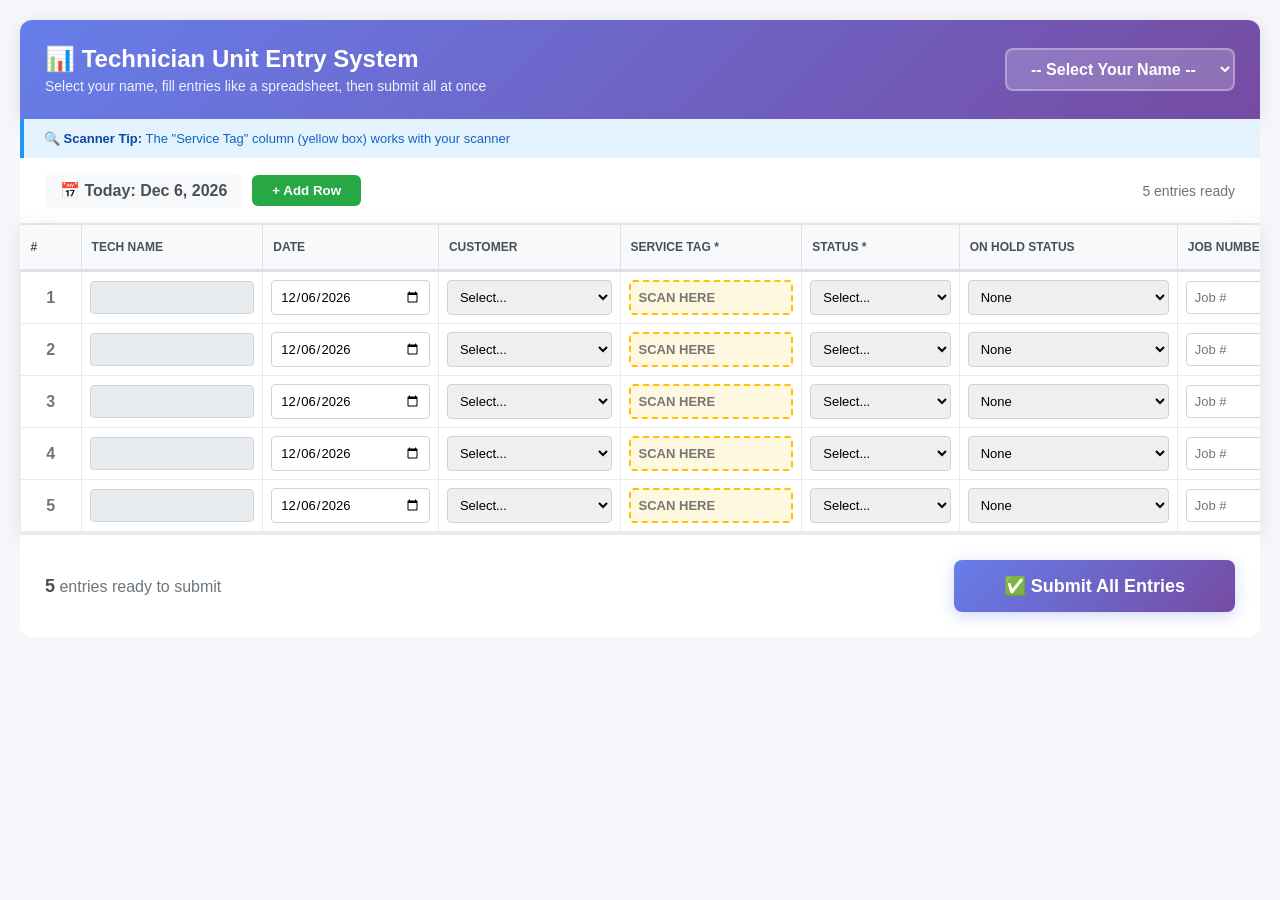
==== tech_entry_simple.html @ 1c970b4c "Removed daily hours" ====
<!DOCTYPE html>
<html lang="en">
<head>
    <meta charset="UTF-8">
    <meta name="viewport" content="width=device-width, initial-scale=1.0">
    <title>Tech Data Entry System</title>
    <style>
        * {
            margin: 0;
            padding: 0;
            box-sizing: border-box;
        }
        
        body {
            font-family: 'Segoe UI', Tahoma, Geneva, Verdana, sans-serif;
            background: #f5f7fa;
            padding: 20px;
        }
        
        .container {
            max-width: 1600px;
            margin: 0 auto;
        }
        
        .header {
            background: linear-gradient(135deg, #667eea 0%, #764ba2 100%);
            color: white;
            padding: 25px;
            border-radius: 12px 12px 0 0;
            box-shadow: 0 4px 20px rgba(0,0,0,0.1);
        }
        
        .header-content {
            display: flex;
            justify-content: space-between;
            align-items: center;
        }
        
        .header h1 {
            font-size: 24px;
            margin-bottom: 5px;
        }
        
        .header p {
            opacity: 0.9;
            font-size: 14px;
        }
        
        .tech-selector {
            background: rgba(255,255,255,0.2);
            padding: 10px 20px;
            border-radius: 8px;
            border: 2px solid rgba(255,255,255,0.3);
            color: white;
            font-size: 16px;
            font-weight: 600;
            cursor: pointer;
        }
        
        .tech-selector option {
            color: #000;
        }
        
        .tech-selector:focus {
            outline: none;
            border-color: white;
        }
        
        .scanner-hint {
            background: #e3f2fd;
            border-left: 4px solid #2196F3;
            padding: 12px 20px;
            color: #1565C0;
            font-size: 13px;
        }
        
        .scanner-hint strong {
            color: #0d47a1;
        }
        
        .toolbar {
            background: white;
            padding: 15px 25px;
            display: flex;
            justify-content: space-between;
            align-items: center;
            border-bottom: 2px solid #e9ecef;
        }
        
        .toolbar-left {
            display: flex;
            gap: 10px;
            align-items: center;
        }
        
        .date-display {
            font-weight: 600;
            color: #495057;
            padding: 8px 15px;
            background: #f8f9fa;
            border-radius: 6px;
        }
        
        .btn-add-row {
            padding: 8px 20px;
            background: #28a745;
            color: white;
            border: none;
            border-radius: 6px;
            font-weight: 600;
            cursor: pointer;
            transition: all 0.2s;
        }
        
        .btn-add-row:hover {
            background: #218838;
            transform: translateY(-1px);
        }
        
        .entry-count {
            color: #6c757d;
            font-size: 14px;
        }
        
        .spreadsheet-container {
            background: white;
            overflow-x: auto;
            box-shadow: 0 4px 20px rgba(0,0,0,0.1);
        }
        
        .spreadsheet {
            width: 100%;
            border-collapse: collapse;
            min-width: 1400px;
        }
        
        .spreadsheet thead {
            background: #f8f9fa;
            position: sticky;
            top: 0;
            z-index: 10;
            border-bottom: 3px solid #dee2e6;
        }
        
        .spreadsheet th {
            padding: 15px 10px;
            text-align: left;
            font-size: 12px;
            font-weight: 700;
            color: #495057;
            text-transform: uppercase;
            border-right: 1px solid #dee2e6;
        }
        
        .spreadsheet td {
            padding: 8px;
            border: 1px solid #e9ecef;
            background: white;
        }
        
        .spreadsheet tbody tr:hover {
            background: #f8f9fa;
        }
        
        .spreadsheet input,
        .spreadsheet select {
            width: 100%;
            padding: 8px;
            border: 1px solid #ced4da;
            border-radius: 4px;
            font-size: 13px;
            font-family: inherit;
        }
        
        .spreadsheet input:focus,
        .spreadsheet select:focus {
            outline: none;
            border-color: #667eea;
            box-shadow: 0 0 0 2px rgba(102, 126, 234, 0.1);
        }
        
        .service-tag-input {
            font-family: 'Courier New', monospace;
            font-weight: bold;
            text-transform: uppercase;
            background: #fff8e1;
            border: 2px dashed #ffc107 !important;
        }
        
        .service-tag-input:focus {
            background: #fffde7;
            border-color: #ff9800 !important;
        }
        
        .row-number {
            background: #f8f9fa;
            text-align: center;
            font-weight: 600;
            color: #6c757d;
            padding: 8px;
            border-right: 2px solid #dee2e6;
        }
        
        .btn-delete-row {
            padding: 6px 12px;
            background: #dc3545;
            color: white;
            border: none;
            border-radius: 4px;
            cursor: pointer;
            font-size: 12px;
            width: 100%;
        }
        
        .btn-delete-row:hover {
            background: #c82333;
        }
        
        .submit-section {
            background: white;
            padding: 25px;
            border-radius: 0 0 12px 12px;
            display: flex;
            justify-content: space-between;
            align-items: center;
            border-top: 3px solid #e9ecef;
        }
        
        .submit-info {
            color: #6c757d;
        }
        
        .submit-info strong {
            color: #495057;
            font-size: 18px;
        }
        
        .btn-submit {
            padding: 15px 50px;
            background: linear-gradient(135deg, #667eea 0%, #764ba2 100%);
            color: white;
            border: none;
            border-radius: 8px;
            font-size: 18px;
            font-weight: 700;
            cursor: pointer;
            transition: all 0.3s;
            box-shadow: 0 4px 15px rgba(102, 126, 234, 0.3);
        }
        
        .btn-submit:hover {
            transform: translateY(-2px);
            box-shadow: 0 6px 20px rgba(102, 126, 234, 0.4);
        }
        
        .alert {
            padding: 15px 20px;
            border-radius: 8px;
            margin-bottom: 15px;
            display: none;
        }
        
        .alert.visible {
            display: block;
        }
        
        .alert-success {
            background: #d4edda;
            color: #155724;
            border: 1px solid #c3e6cb;
        }
        
        .alert-error {
            background: #f8d7da;
            color: #721c24;
            border: 1px solid #f5c6cb;
        }
    </style>
</head>
<body>
    <div class="container">
        <div class="header">
            <div class="header-content">
                <div>
                    <h1>📊 Technician Unit Entry System</h1>
                    <p>Select your name, fill entries like a spreadsheet, then submit all at once</p>
                </div>
                <select class="tech-selector" id="techName" required>
                    <option value="">-- Select Your Name --</option>
                    <option value="ANDRE">ANDRE</option>
                    <option value="ANTHONY">ANTHONY</option>
                    <option value="ASHE">ASHE</option>
                    <option value="BRANDON">BRANDON</option>
                    <option value="CHRISTIAN">CHRISTIAN</option>
                    <option value="CODY">CODY</option>
                    <option value="DARIUS">DARIUS</option>
                    <option value="DEMETRIUS">DEMETRIUS</option>
                    <option value="GEOFF">GEOFF</option>
                    <option value="JESS">JESS</option>
                    <option value="JOSH">JOSH</option>
                    <option value="KYLE">KYLE</option>
                    <option value="TRISTIN">TRISTIN</option>
                    <option value="TRINITY">TRINITY</option>
                    <option value="TURNER">TURNER</option>
                    <option value="TYREK">TYREK</option>
                    <option value="ZAC">ZAC</option>
                </select>
            </div>
        </div>
        
        <div class="scanner-hint">
            <strong>🔍 Scanner Tip:</strong> The "Service Tag" column (yellow box) works with your scanner
        </div>
        
        <!-- Alerts -->
        <div class="alert alert-success" id="successAlert"></div>
        <div class="alert alert-error" id="errorAlert"></div>
        
        <div class="toolbar">
            <div class="toolbar-left">
                <div class="date-display" id="currentDate">📅 Today: Dec 4, 2025</div>
                <button class="btn-add-row" onclick="addRow()">+ Add Row</button>
            </div>
            <div class="entry-count">
                <span id="rowCount">0</span> entries ready
            </div>
        </div>
        
        <div class="spreadsheet-container">
            <table class="spreadsheet" id="dataTable">
                <thead>
                    <tr>
                        <th style="width: 50px;">#</th>
                        <th style="width: 150px;">Tech Name</th>
                        <th style="width: 130px;">Date</th>
                        <th style="width: 150px;">Customer</th>
                        <th style="width: 150px;">Service Tag *</th>
                        <th style="width: 130px;">Status *</th>
                        <th style="width: 180px;">On Hold Status</th>
                        <th style="width: 120px;">Job Number</th>
                        <th style="width: 80px;">Actions</th>
                    </tr>
                </thead>
                <tbody id="dataTableBody">
                    <!-- Rows will be added here dynamically -->
                </tbody>
            </table>
        </div>
        
        <div class="submit-section">
            <div class="submit-info">
                <strong id="submitCount">0</strong> entries ready to submit
            </div>
            <button class="btn-submit" onclick="submitAllEntries()">
                ✅ Submit All Entries
            </button>
        </div>
    </div>
    
    <script>
        let rowCounter = 0;
        const today = new Date().toISOString().split('T')[0];
        
        // Update current date display
        document.getElementById('currentDate').textContent = `📅 Today: ${new Date().toLocaleDateString('en-US', { 
            month: 'short', 
            day: 'numeric', 
            year: 'numeric' 
        })}`;
        
        // Add initial rows
        for (let i = 0; i < 5; i++) {
            addRow();
        }
        
        function addRow() {
            rowCounter++;
            const tbody = document.getElementById('dataTableBody');
            const techName = document.getElementById('techName').value;
            
            const row = document.createElement('tr');
            row.id = `row-${rowCounter}`;
            row.innerHTML = `
                <td class="row-number">${rowCounter}</td>
                <td>
                    <input type="text" class="tech-name-cell" value="${techName}" readonly style="background: #e9ecef; cursor: not-allowed;">
                </td>
                <td>
                    <input type="date" value="${today}" required>
                </td>
                <td>
                    <select class="customer-select">
                        <option value="">Select...</option>
                        <option value="RICHLAND 1">RICHLAND 1</option>
                        <option value="ANDERSON 5">ANDERSON 5</option>
                        <option value="UNION">UNION</option>
                        <option value="FT. MILL">FT. MILL</option>
                        <option value="IREDELL">IREDELL</option>
                    </select>
                </td>
                <td>
                    <input 
                        type="text" 
                        class="service-tag-input" 
                        placeholder="SCAN HERE"
                        maxlength="7"
                        onkeyup="this.value = this.value.toUpperCase()"
                        onkeypress="if(event.key === 'Enter') { event.preventDefault(); this.closest('tr').querySelector('.status-select').focus(); }"
                        required>
                </td>
                <td>
                    <select class="status-select" required>
                        <option value="">Select...</option>
                        <option value="DIAGNOSED">DIAGNOSED</option>
                        <option value="REPAIRED">REPAIRED</option>
                        <option value="PARTIAL">PARTIAL</option>
                        <option value="BER">BER</option>
                    </select>
                </td>
                <td>
                    <select class="onhold-select">
                        <option value="">None</option>
                        <option value="AWAITING QA">AWAITING QA</option>
                        <option value="AWAITING REPAIRS">AWAITING REPAIRS</option>
                        <option value="AWAITING WARRANTY PARTS">AWAITING WARRANTY PARTS</option>
                        <option value="AWAITING ADP PARTS">AWAITING ADP PARTS</option>
                        <option value="AWAITING WORTH REPAIRS">AWAITING WORTH REPAIRS</option>
                        <option value="AWAITING REIMAGE">AWAITING REIMAGE</option>
                        <option value="AWAITING DELL DEPOT">AWAITING DELL DEPOT</option>
                        <option value="AWAITING IMAGING">AWAITING IMAGING</option>
                        <option value="BUG UNIT">BUG UNIT</option>
                        <option value="BER">BER</option>
                    </select>
                </td>
                <td>
                <input type="text" pattern="\d{1,6}" maxlength="6" placeholder="Job #" oninput="this.value = this.value.replace(/[^0-9]/g, '')">
                </td>
                <td>
                    <button class="btn-delete-row" onclick="deleteRow('row-${rowCounter}')">🗑️</button>
                </td>
            `;
            
            tbody.appendChild(row);
            updateRowCount();
        }
        
        // Update tech name in all rows when dropdown changes
        document.getElementById('techName').addEventListener('change', function() {
            const techName = this.value;
            document.querySelectorAll('.tech-name-cell').forEach(cell => {
                cell.value = techName;
            });
        });
        
        function deleteRow(rowId) {
            const row = document.getElementById(rowId);
            if (row) {
                row.remove();
                updateRowCount();
            }
        }
        
        function updateRowCount() {
            const tbody = document.getElementById('dataTableBody');
            const count = tbody.children.length;
            document.getElementById('rowCount').textContent = count;
            document.getElementById('submitCount').textContent = count;
        }
        
        function showSuccess(message) {
            const alert = document.getElementById('successAlert');
            alert.textContent = message;
            alert.classList.add('visible');
            setTimeout(() => alert.classList.remove('visible'), 5000);
        }
        
        function showError(message) {
            const alert = document.getElementById('errorAlert');
            alert.textContent = message;
            alert.classList.add('visible');
            setTimeout(() => alert.classList.remove('visible'), 5000);
        }
        
        function submitAllEntries() {
            const techName = document.getElementById('techName').value;
            
            if (!techName) {
                showError('⚠️ Please select your name from the dropdown first!');
                document.getElementById('techName').focus();
                return;
            }
            
            const tbody = document.getElementById('dataTableBody');
            const rows = tbody.querySelectorAll('tr');
            
            if (rows.length === 0) {
                showError('⚠️ No entries to submit. Add some rows first!');
                return;
            }
            
            const entries = [];
            
            rows.forEach((row, index) => {
                const cells = row.querySelectorAll('td');
                const date = cells[2].querySelector('input').value;
                const customer = cells[3].querySelector('select').value;
                const serviceTag = cells[4].querySelector('input').value;
                const status = cells[5].querySelector('select').value;
                const onHoldStatus = cells[6].querySelector('select').value;
                const jobNumber = cells[7].querySelector('input').value;
                
                if (serviceTag && status) {
                    entries.push({
                        techName: techName,
                        date: date,
                        customer: customer,
                        serviceTag: serviceTag,
                        status: status,
                        onHoldStatus: onHoldStatus,
                        jobNumber: jobNumber
                    });
                }
            });
            
            if (entries.length === 0) {
                showError('⚠️ No valid entries! Make sure each row has at least Service Tag and Status filled in.');
                return;
            }
            
            // Submit to backend
            fetch('submit_entries.php', {
                method: 'POST',
                headers: { 'Content-Type': 'application/json' },
                body: JSON.stringify(entries)
            })
            .then(response => response.json())
            .then(data => {
                if (data.success) {
                    showSuccess(`✅ Success! Submitted ${entries.length} entries to database.`);
                    
                    // Clear the table
                    tbody.innerHTML = '';
                    rowCounter = 0;
                    
                    // Add fresh rows
                    for (let i = 0; i < 5; i++) {
                        addRow();
                    }
                } else {
                    showError('❌ Error: ' + data.message);
                }
            })
            .catch(error => {
                console.error('Submit error:', error);
                showError('❌ Error submitting entries. Make sure the backend is running.');
            });
        }
    </script>
</body>
</html>
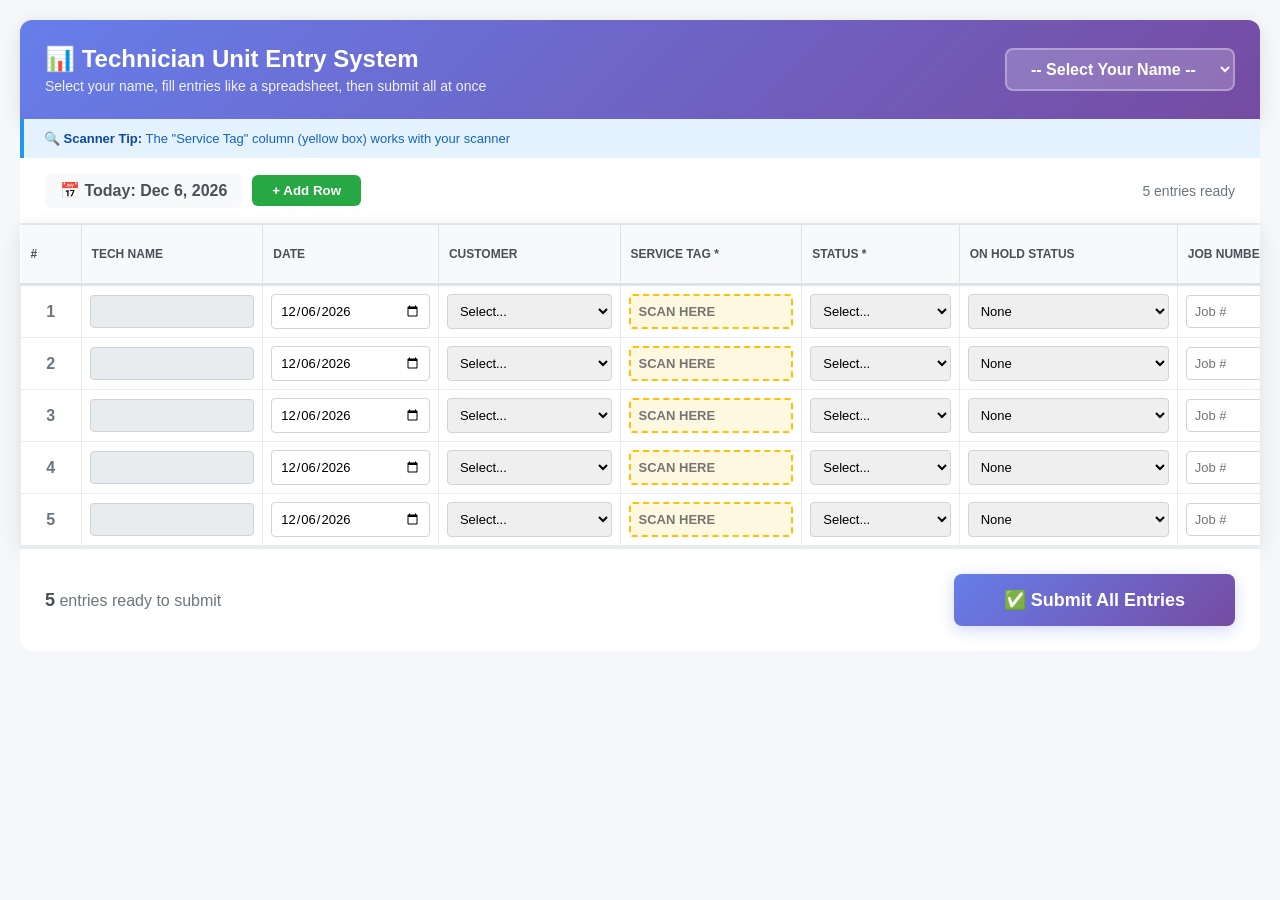
==== commit 06878aca: "Edited trash icon title" ====
--- a/tech_entry_simple.html
+++ b/tech_entry_simple.html
@@ -338,7 +338,7 @@
                         <th style="width: 130px;">Status *</th>
                         <th style="width: 180px;">On Hold Status</th>
                         <th style="width: 120px;">Job Number</th>
-                        <th style="width: 80px;">Actions</th>
+                        <th style="width: 80px;">Delete Row</th>
                     </tr>
                 </thead>
                 <tbody id="dataTableBody">
@@ -536,7 +536,7 @@
             .then(response => response.json())
             .then(data => {
                 if (data.success) {
-                    showSuccess(`✅ Success! Submitted ${entries.length} entries to database.`);
+                    showSuccess(`✅ Success! Submitted ${entries.length} entries.`);
                     
                     // Clear the table
                     tbody.innerHTML = '';
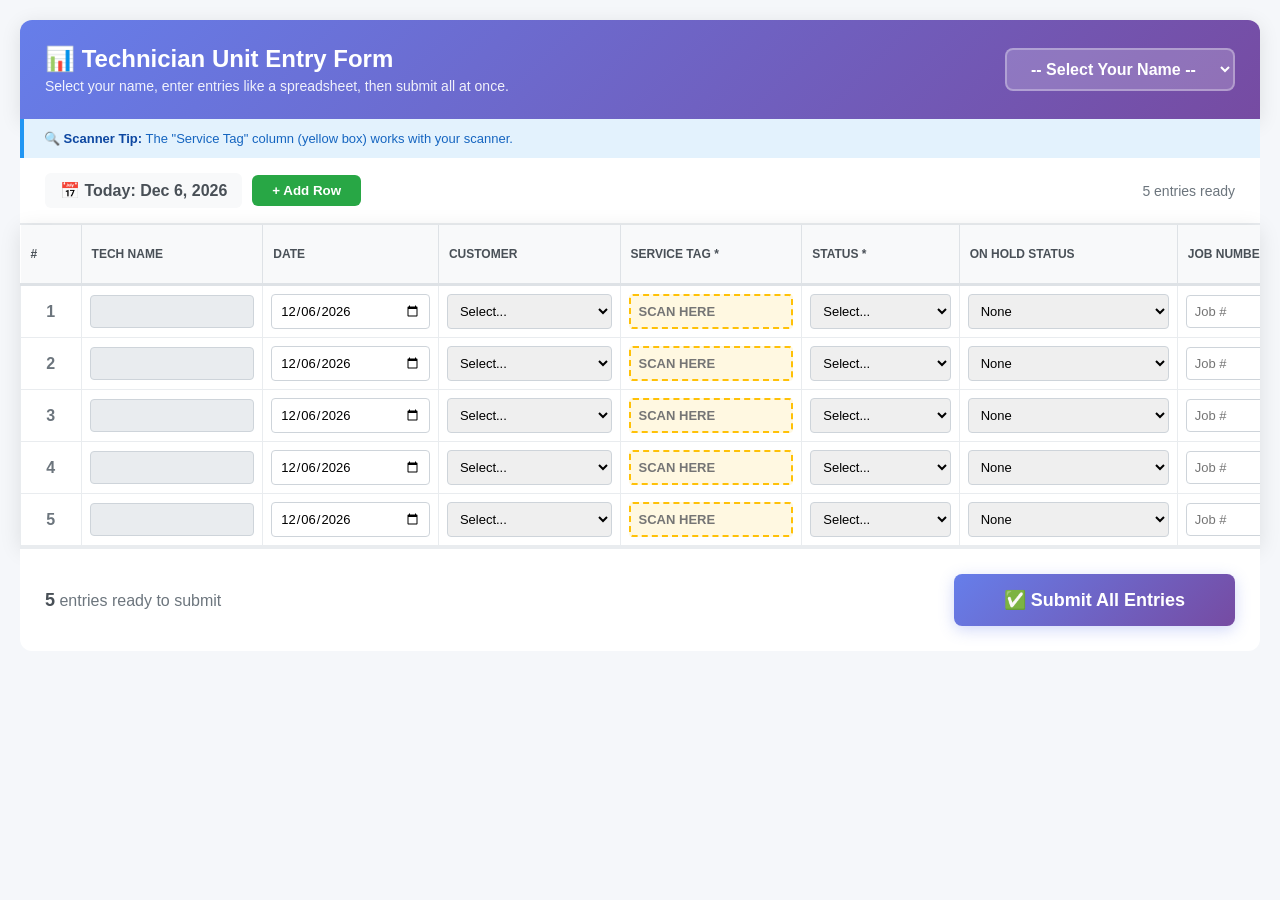
==== commit ec2f5bec: "Grammar fixes" ====
--- a/tech_entry_simple.html
+++ b/tech_entry_simple.html
@@ -282,8 +282,8 @@
         <div class="header">
             <div class="header-content">
                 <div>
-                    <h1>📊 Technician Unit Entry System</h1>
-                    <p>Select your name, fill entries like a spreadsheet, then submit all at once</p>
+                    <h1>📊 Technician Unit Entry Form</Form></h1>
+                    <p>Select your name, enter entries like a spreadsheet, then submit all at once.</p>
                 </div>
                 <select class="tech-selector" id="techName" required>
                     <option value="">-- Select Your Name --</option>
@@ -309,7 +309,7 @@
         </div>
         
         <div class="scanner-hint">
-            <strong>🔍 Scanner Tip:</strong> The "Service Tag" column (yellow box) works with your scanner
+            <strong>🔍 Scanner Tip:</strong> The "Service Tag" column (yellow box) works with your scanner.
         </div>
         
         <!-- Alerts -->
